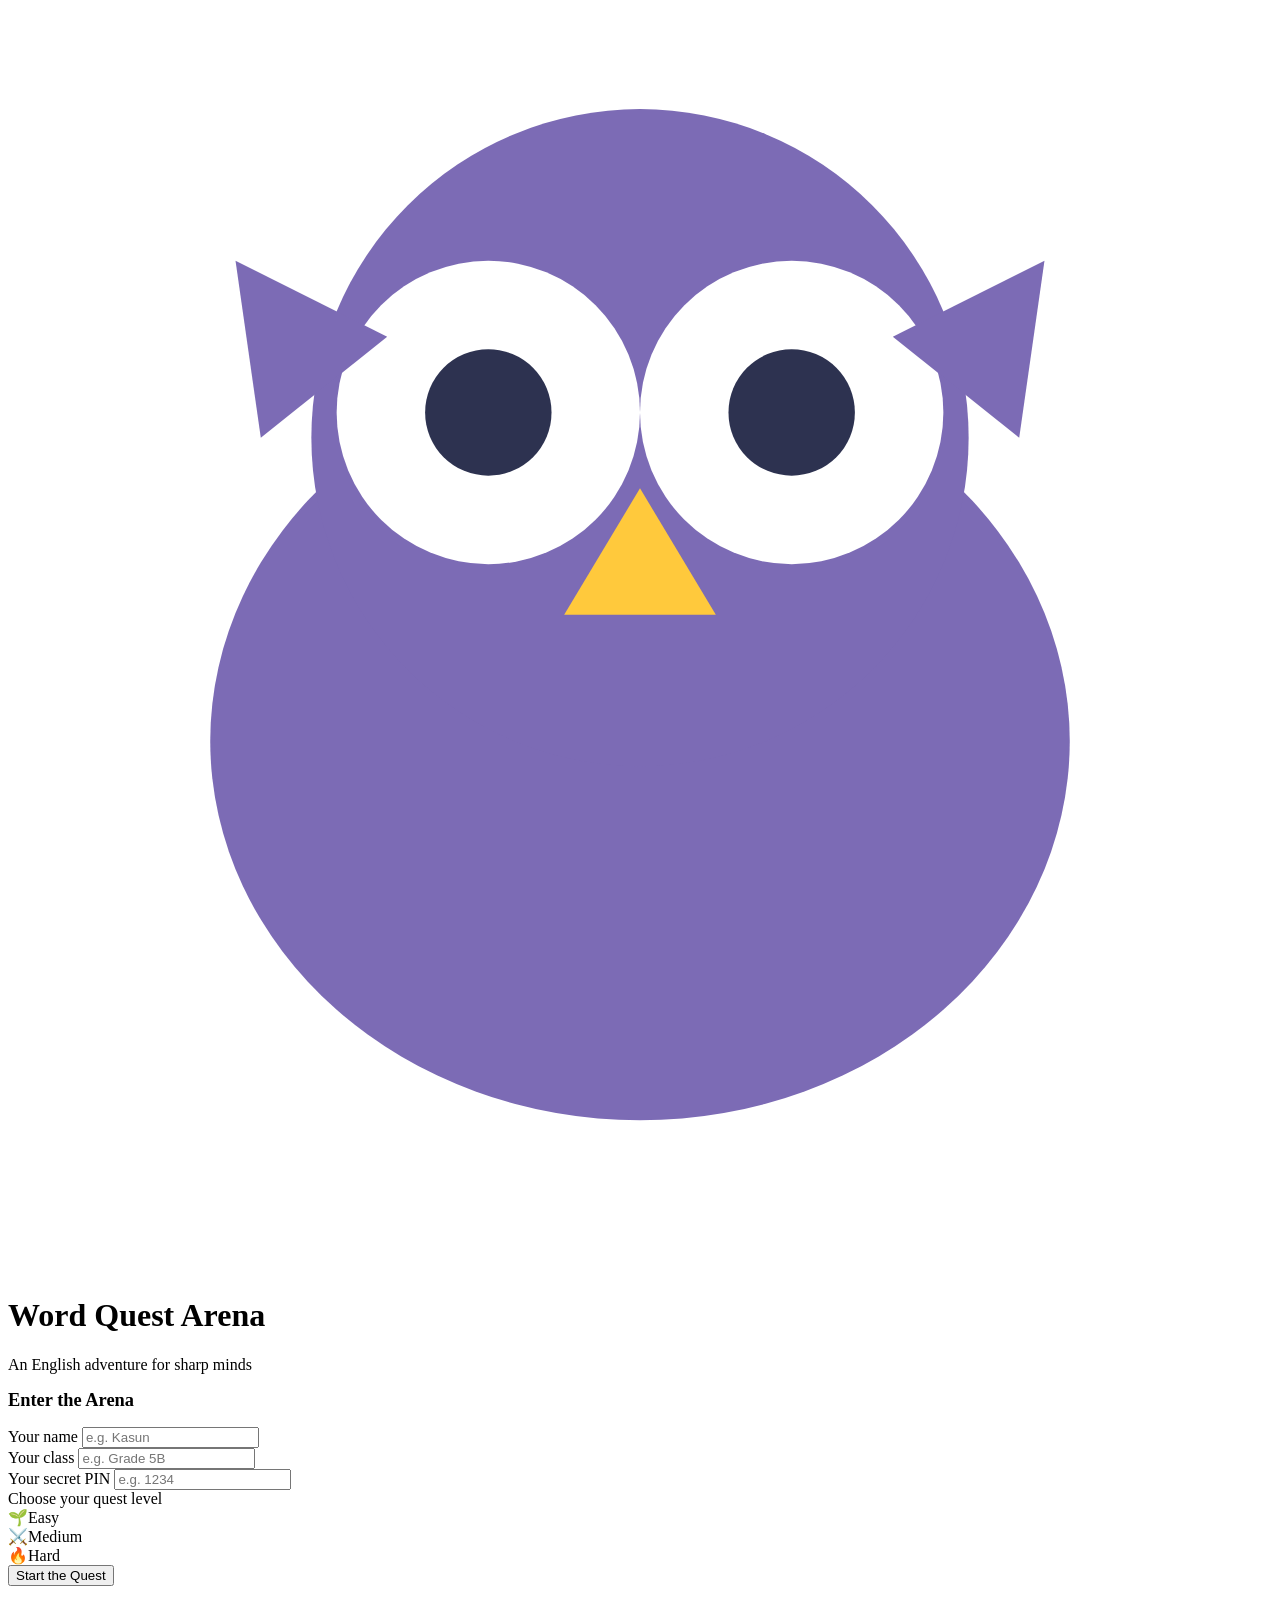
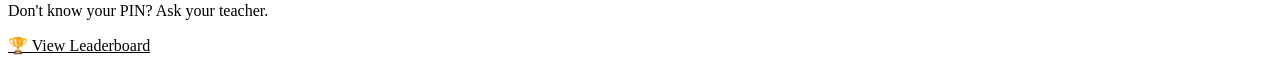
==== index.html @ b78acd5e "Add files via upload" ====
<!DOCTYPE html>
<html lang="en">
<head>
<meta charset="UTF-8">
<meta name="viewport" content="width=device-width, initial-scale=1.0">
<title>Word Quest Arena</title>
<link rel="stylesheet" href="css/style.css">
</head>
<body>
<div class="wrap">

  <div class="brand">
    <svg class="mascot" viewBox="0 0 100 100" xmlns="http://www.w3.org/2000/svg">
      <ellipse cx="50" cy="58" rx="34" ry="30" fill="#7C6BB5"/>
      <circle cx="50" cy="34" r="26" fill="#7C6BB5"/>
      <circle cx="38" cy="32" r="12" fill="#fff"/>
      <circle cx="62" cy="32" r="12" fill="#fff"/>
      <circle cx="38" cy="32" r="5" fill="#2D3250"/>
      <circle cx="62" cy="32" r="5" fill="#2D3250"/>
      <polygon points="50,38 44,48 56,48" fill="#FFC93C"/>
      <polygon points="18,20 30,26 20,34" fill="#7C6BB5"/>
      <polygon points="82,20 70,26 80,34" fill="#7C6BB5"/>
    </svg>
    <div class="brand-text">
      <h1 class="display">Word Quest Arena</h1>
      <p class="tag">An English adventure for sharp minds</p>
    </div>
  </div>

  <div class="card">
    <h2 style="font-size:1.15rem;margin-bottom:16px;">Enter the Arena</h2>

    <div class="error-msg" id="loginError"></div>

    <form id="loginForm" autocomplete="off">
      <div class="field">
        <label for="name">Your name</label>
        <input type="text" id="name" placeholder="e.g. Kasun" required>
      </div>
      <div class="field">
        <label for="className">Your class</label>
        <input type="text" id="className" placeholder="e.g. Grade 5B" required>
      </div>
      <div class="field">
        <label for="pin">Your secret PIN</label>
        <input type="text" id="pin" inputmode="numeric" placeholder="e.g. 1234" required>
      </div>

      <div class="field">
        <label>Choose your quest level</label>
        <div class="level-grid" id="levelGrid">
          <div class="level-door active" data-level="Easy">
            <span class="emoji">🌱</span>Easy
          </div>
          <div class="level-door" data-level="Medium">
            <span class="emoji">⚔️</span>Medium
          </div>
          <div class="level-door" data-level="Hard">
            <span class="emoji">🔥</span>Hard
          </div>
        </div>
      </div>

      <button type="submit" class="btn mt" id="loginBtn">Start the Quest</button>
    </form>
  </div>

  <p class="center muted">Don't know your PIN? Ask your teacher.</p>
  <p class="center muted"><a href="leaderboard.html" style="color:var(--grape);">🏆 View Leaderboard</a></p>

</div>

<script src="js/api.js"></script>
<script src="js/login.js"></script>
</body>
</html>
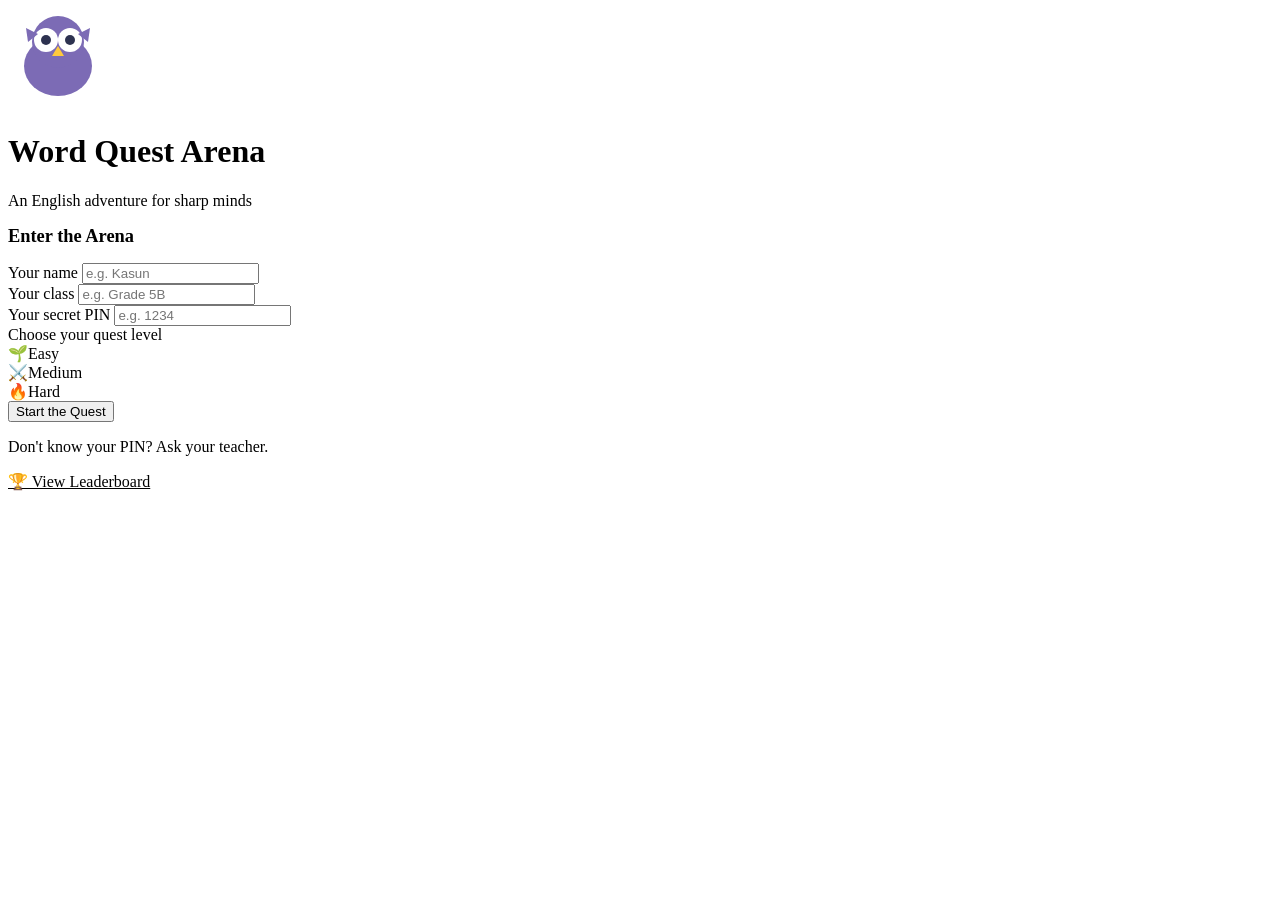
==== commit 145866d7: "Add files via upload" ====
--- a/index.html
+++ b/index.html
@@ -10,17 +10,19 @@
 <div class="wrap">
 
   <div class="brand">
-    <svg class="mascot" viewBox="0 0 100 100" xmlns="http://www.w3.org/2000/svg">
-      <ellipse cx="50" cy="58" rx="34" ry="30" fill="#7C6BB5"/>
-      <circle cx="50" cy="34" r="26" fill="#7C6BB5"/>
-      <circle cx="38" cy="32" r="12" fill="#fff"/>
-      <circle cx="62" cy="32" r="12" fill="#fff"/>
-      <circle cx="38" cy="32" r="5" fill="#2D3250"/>
-      <circle cx="62" cy="32" r="5" fill="#2D3250"/>
-      <polygon points="50,38 44,48 56,48" fill="#FFC93C"/>
-      <polygon points="18,20 30,26 20,34" fill="#7C6BB5"/>
-      <polygon points="82,20 70,26 80,34" fill="#7C6BB5"/>
-    </svg>
+    <div class="mascot-frame">
+      <svg class="mascot" viewBox="0 0 100 100" width="100" height="100" xmlns="http://www.w3.org/2000/svg">
+        <ellipse cx="50" cy="58" rx="34" ry="30" fill="#7C6BB5"/>
+        <circle cx="50" cy="34" r="26" fill="#7C6BB5"/>
+        <circle cx="38" cy="32" r="12" fill="#fff"/>
+        <circle cx="62" cy="32" r="12" fill="#fff"/>
+        <circle cx="38" cy="32" r="5" fill="#2D3250"/>
+        <circle cx="62" cy="32" r="5" fill="#2D3250"/>
+        <polygon points="50,38 44,48 56,48" fill="#FFC93C"/>
+        <polygon points="18,20 30,26 20,34" fill="#7C6BB5"/>
+        <polygon points="82,20 70,26 80,34" fill="#7C6BB5"/>
+      </svg>
+    </div>
     <div class="brand-text">
       <h1 class="display">Word Quest Arena</h1>
       <p class="tag">An English adventure for sharp minds</p>
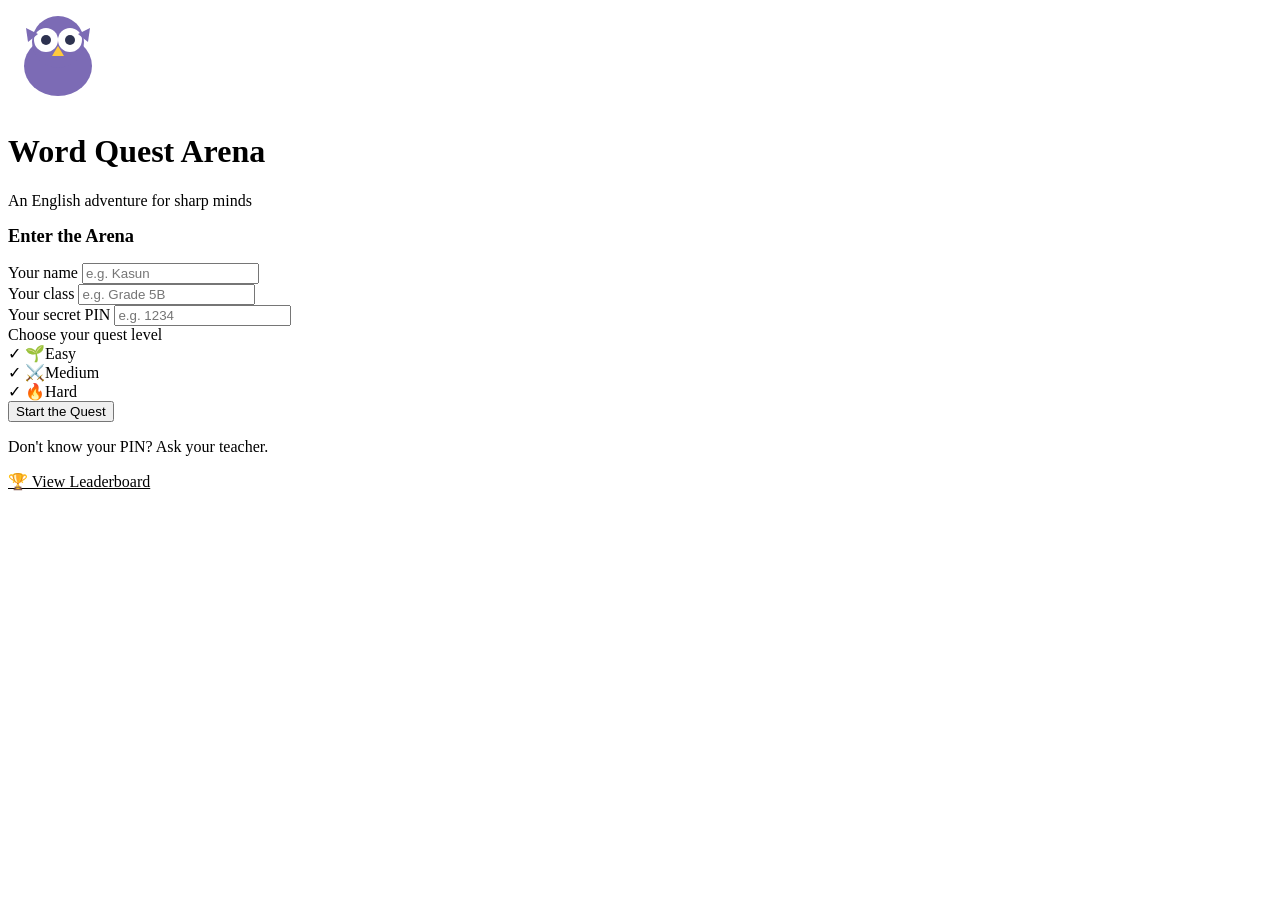
==== commit b19a500c: "Add files via upload" ====
--- a/index.html
+++ b/index.html
@@ -52,12 +52,15 @@
         <label>Choose your quest level</label>
         <div class="level-grid" id="levelGrid">
           <div class="level-door active" data-level="Easy">
+            <span class="check">✓</span>
             <span class="emoji">🌱</span>Easy
           </div>
           <div class="level-door" data-level="Medium">
+            <span class="check">✓</span>
             <span class="emoji">⚔️</span>Medium
           </div>
           <div class="level-door" data-level="Hard">
+            <span class="check">✓</span>
             <span class="emoji">🔥</span>Hard
           </div>
         </div>
